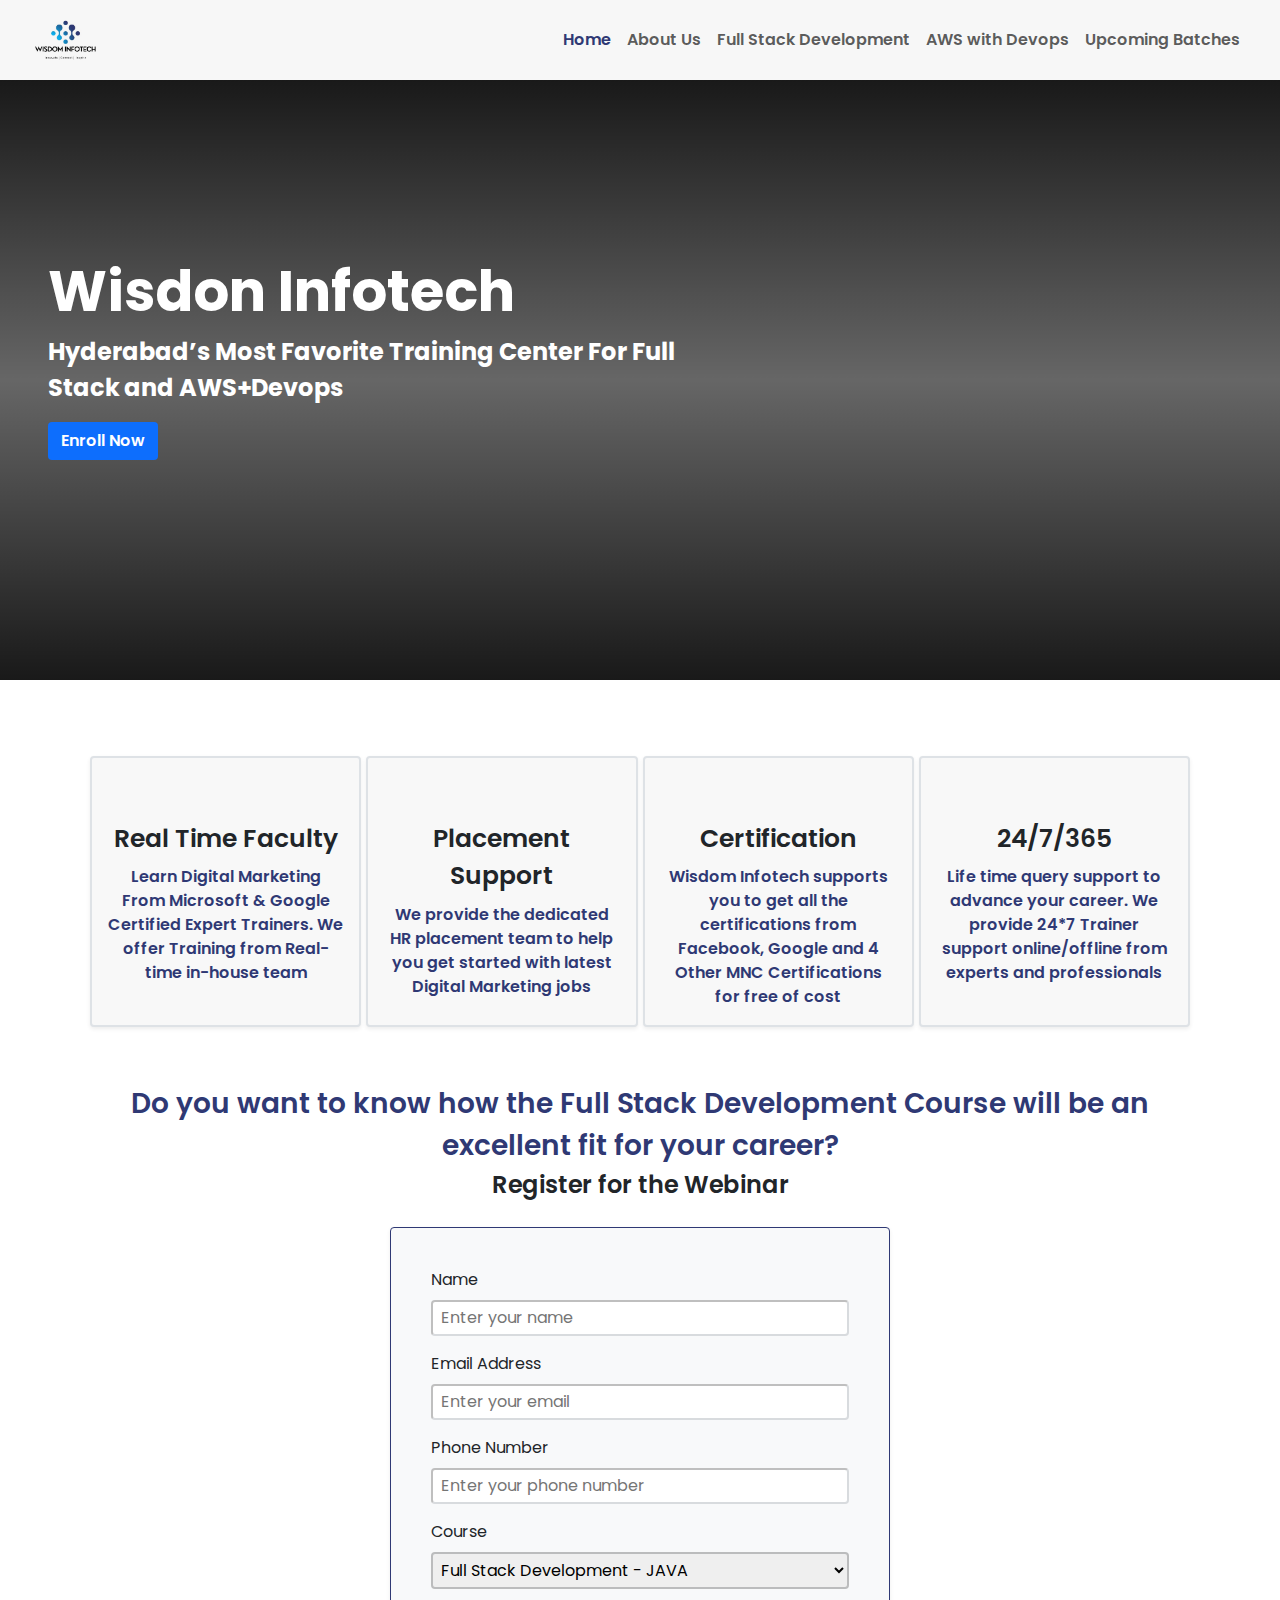
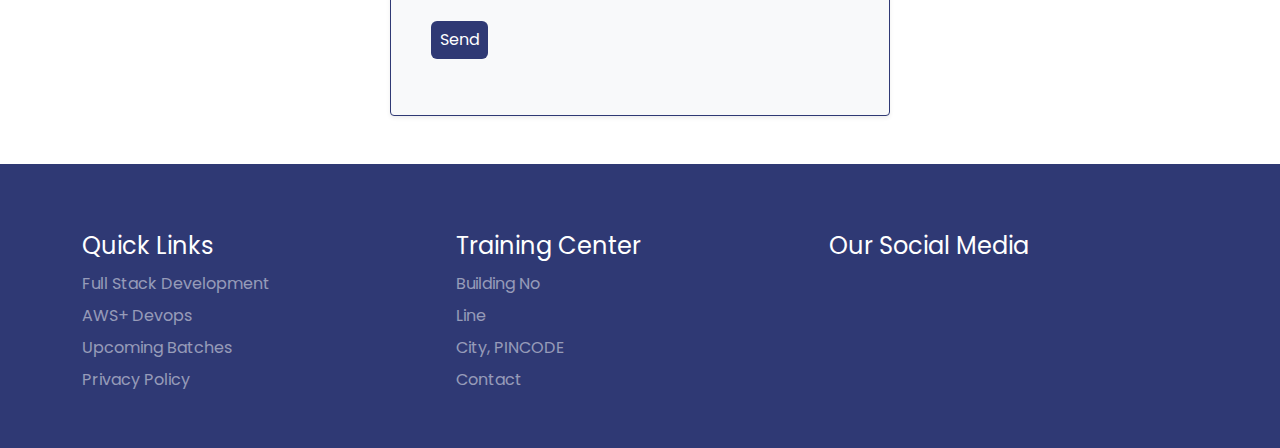
==== index.html @ 2219afbb "eighteenth commit" ====
<!DOCTYPE html>
<html lang="en">
<head onload="load()">
    <meta charset="UTF-8">
    <meta name="viewport" content="width=device-width, initial-scale=1.0">
    <title>Wisdom Infotech | Home</title>
    <link rel="stylesheet" href="https://cdn.jsdelivr.net/npm/bootstrap@5.3.2/dist/css/bootstrap.min.css">

    <link rel="preconnect" href="https://fonts.googleapis.com">
    <link rel="preconnect" href="https://fonts.gstatic.com" crossorigin>
    <link href="https://fonts.googleapis.com/css2?family=Poppins:ital,wght@0,100;0,200;0,300;0,400;0,500;0,600;0,700;0,800;0,900;1,100;1,200;1,300;1,400;1,500;1,600;1,700;1,800;1,900&display=swap" rel="stylesheet">
    
    <link rel="stylesheet" href="style.css">
    <link rel="shortcut icon" href="./Images/favicon.ico" type="image/x-icon">
    <link rel="apple-touch-icon" sizes="180x180" href="/apple-touch-icon.png">
    <link rel="icon" type="image/png" sizes="32x32" href="/favicon-32x32.png">
    <link rel="icon" type="image/png" sizes="16x16" href="/favicon-16x16.png">
    
    <script src="https://kit.fontawesome.com/fc2f6bf1f9.js" crossorigin="anonymous"></script>
</head>
<body>
    <nav class="navbar navbar-expand-lg sticky-top">
        <div class="container-fluid">
          <a class="navbar-brand fw-medium" href="#"><img class="wisdom-logo" src="./Images/wisdom-logo.jpg" alt="WisdomInfotech"></a>
          <button class="navbar-toggler" type="button" data-bs-toggle="collapse" data-bs-target="#navbarNav" aria-controls="navbarNav" aria-expanded="false" aria-label="Toggle navigation">
            <span class="navbar-toggler-icon"></span>
          </button>
          <div class="collapse navbar-collapse justify-content-end" id="navbarNav">
            <ul class="navbar-nav">
              <li class="nav-item">
                <a class="nav-link fs-6 fw-semibold active" aria-current="page" href="index.html">Home</a>
              </li>
              <li class="nav-item">
                <a class="nav-link fs-6 fw-semibold" href="about-us.html">About Us</a>
              </li>
              <li class="nav-item">
                <a class="nav-link fs-6 fw-semibold" href="fullstack.html">Full Stack Development</a>
              </li>
              <li class="nav-item">
                <a class="nav-link fs-6 fw-semibold" href="awsDevops.html">AWS with Devops</a>
              </li>
              <li class="nav-item">
                <a class="nav-link fs-6 fw-semibold" href="upcomingBatches.html">Upcoming Batches</a>
              </li>
            </ul>
          </div>
        </div>
      </nav>

      <div class="page-hero">
        <div class="hero-matter d-flex ps-5 justify-content-start align-items-center align-content-center">
            <div class="hero-title text-white fw-bold ">
              <span class="wisdom-title">Wisdon Infotech</span><br>
              <span class="wisdom-caption">Hyderabad’s Most Favorite Training Center For Full Stack  and AWS+Devops</span><br>
              <button class="btn mt-3 bg-primary fw-semibold fs-6 text-white rounded-1">Enroll Now</button>
            </div>
        </div>
      </div>


      <div class="container d-flex justify-content-center mt-5">
        <div class="row p-2 text-center">
          <div class="col p-3 shadow-sm rounded-1 bg-wisdom-white border border-2">
          <div class="col mb-2"><img src="https://cdn-bccfn.nitrocdn.com/dQvfjUMKmSakXspPACqmZNbJZBsJTrQs/assets/images/optimized/rev-f00610c/socialprachar.com/wp-content/uploads/2022/11/real-time-faculty.webp" alt=""></div>
            <div class="col fs-text-3 pb-2 text-dark fw-semibold">Real Time Faculty</div>
            <div class="col fs-text fs-6 text-wisdom fw-semibold">Learn Digital Marketing From Microsoft & Google Certified Expert Trainers. We offer Training from Real-time in-house team</div>
          </div>
          <div class="col p-3 shadow-sm rounded-1 bg-wisdom-white border border-2">
          <div class="col mb-2"><img src="https://cdn-bccfn.nitrocdn.com/dQvfjUMKmSakXspPACqmZNbJZBsJTrQs/assets/images/optimized/rev-f00610c/socialprachar.com/wp-content/uploads/2022/11/placement-support.webp" alt=""></div>
            <div class="col fs-text-3 pb-2 text-dark fw-semibold">Placement Support</div>
            <div class="col fs-text fs-6 text-wisdom fw-semibold">We provide the dedicated HR placement team to help you get started with latest Digital Marketing jobs</div>
          </div>
          <div class="col p-3 shadow-sm rounded-1 bg-wisdom-white border border-2">
          <div class="col mb-2"><img src="https://cdn-bccfn.nitrocdn.com/dQvfjUMKmSakXspPACqmZNbJZBsJTrQs/assets/images/optimized/rev-f00610c/socialprachar.com/wp-content/uploads/2022/11/certifications.webp" alt=""></div>
            <div class="col fs-text-3 pb-2 text-dark fw-semibold">Certification</div>
            <div class="col fs-text fs-6 text-wisdom fw-semibold">Wisdom Infotech supports you to get all the certifications from Facebook, Google and 4 Other MNC Certifications for free of cost</div>
          </div>
          <div class="col p-3 shadow-sm rounded-1 bg-wisdom-white border border-2">
          <div class="col mb-2"><img src="https://cdn-bccfn.nitrocdn.com/dQvfjUMKmSakXspPACqmZNbJZBsJTrQs/assets/images/optimized/rev-f00610c/socialprachar.com/wp-content/uploads/2022/11/24x7.webp" alt=""></div>
            <div class="col fs-text-3 pb-2 text-dark fw-semibold">24/7/365</div>
            <div class="col fs-text fs-6 text-wisdom fw-semibold">Life time query support to advance your career. We provide 24*7 Trainer support online/offline from experts and professionals</div>
          </div>
        </div>
      </div>

      <div class="container mt-5">

        <div class="fs-3 fs-text-3 fw-semibold text-wisdom text-center">Do you want to know how the Full Stack Development Course
          will be an excellent fit for your career?</div>
          <div class="fs-4 fs-text-4 fw-semibold text-dark text-center mb-4">Register for the Webinar</div>

        <div class="d-flex mb-5 justify-content-center">
          <div class="form-container rounded-1 shadow-sm bg-body-tertiary border-wisdom border-1">
          <form name="submit-to-google-sheet">
            <div class="mb-3">
              <label for="name" class="form-label">Name</label><br>
              <input type="text" name="name" placeholder="Enter your name" class="rounded-1 border-2 border-opacity-25 border-dark ps-2 p-1 form-inpt w-100" id="name-inpt">
              <span class="form-text text-danger" id="name-form-text"></span>
            </div>
            <div class="mb-3">
              <label for="email" class="form-label">Email Address</label><br>
              <input type="email" name="email" placeholder="Enter your email" class="rounded-1 border-2 border-opacity-25 border-dark ps-2 p-1 form-inpt w-100" id="email-inpt">
              <span class="form-text text-danger" id="form-email-text"></span>
            </div>
            <div class="mb-3">
              <label for="phone" class="form-label">Phone Number</label><br>
              <input type="tel" name="phone" placeholder="Enter your phone number" class="rounded-1 border-2 border-opacity-25 border-dark ps-2 p-1 form-inpt w-100" id="phone-inpt">
              <span class="form-text text-danger" id="phone-form-text"></span>
            </div>
            <div class="mb-3">
              <label for="course" class="form-label">Course</label><br>
              <select required name="course" id="form-inpt" class="form-inpt rounded-1 border-2 p-1 w-100 border-opacity-25 border-dark">
                <optgroup>
                  <option value="full-stack-java">Full Stack Development - JAVA</option>
                  <option value="full-stack-python">Full Stack Development - PYTHON</option>
                  <option value="aws-with-devops">AWS with Devops</option>
                </optgroup>
              </select>
            <span class="msg fs-6 text-primary" id="select-text"></span>
            </div>
            <div class="mb-3">
              <button type="submit" name="myButton" class="btn bg-wisdom mt-3 text-center text-white ps-2 pe-2 fs-6">Send <i class="fa-brands fs-6 fa-telegram"></i></button>
            </div>
            <span class="msg fs-6 text-primary" id="msg"></span>
          </form>
        </div>
      </div>
      </div>


      <div class="container-fluid bg-wisdom p-3">
        <div class="container mb-3 mt-5">
        <div class="row">
          <div class="col mb-4">
            <div class="col text-white fs-text-3 fs-4 mb-2">Quick Links</div>
            <div class="col fs-6 mt-2"><a class="link-offset-2 link-underline link-underline-opacity-0 text-white-50" href="fullstack.html">Full Stack Development</a></div>
            <div class="col fs-6 mt-2"><a class="link-offset-2 link-underline link-underline-opacity-0 text-white-50" href="awsDevops.html">AWS+ Devops</a></div>
            <div class="col fs-6 mt-2"><a class="link-offset-2 link-underline link-underline-opacity-0 text-white-50" href="upcomingBatches.html">Upcoming Batches</a></div>
            <div class="col fs-6 mt-2"><a class="link-offset-2 link-underline link-underline-opacity-0 text-white-50" href="privacy-policy.html">Privacy Policy</a></div>
          </div>
          <div class="col mb-4">
            <div class="col fs-text-3 fs-4 text-white">Training Center</div>
            <div class="col fs-6 mt-2 text-white-50">Building No</div>
            <div class="col fs-6 mt-2 text-white-50">Line</div>
            <div class="col fs-6 mt-2 text-white-50">City, PINCODE</div>
            <div class="col fs-6 mt-2 text-white-50">Contact</div>
          </div>
          <div class="col mb-4">
            <div class="col fs-text-3 fs-4 text-white">Our Social Media</div>
            <div class="col fs-2 mt-2">
              <a class="link-offset-2 p-1 link-underline link-underline-opacity-0 text-white-50" href="https://www.instagram.com">
                <i class="fa-brands fa-instagram"></i></a>
              <a class="link-offset-2 p-1 link-underline link-underline-opacity-0 text-white-50" href="https://www.facebook.com">
                <i class="fa-brands fa-facebook"></i></a>
              <a class="link-offset-2 p-1 link-underline link-underline-opacity-0 text-white-50" href="https://www.linkedin.com">
                <i class="fa-brands fa-linkedin"></i></a>
            </div>
          </div>
        </div>
      </div>
      </div>





      <script src="https://cdn.jsdelivr.net/npm/bootstrap@5.3.2/dist/js/bootstrap.bundle.min.js"></script>
      <script src="./script.js"></script>
</body>
</html>
---- style.css ----
*{
    margin: 0;
    padding: 0;
    box-sizing: border-box;
    font-family: "Poppins", sans-serif;
}


.flex{
    display: flex;

}
.flex-wrap{
    flex-wrap: wrap;
}
.space-around{
    justify-content: space-around;
}
.space-between{
    justify-content: space-between;
}
.justify-center{
    justify-content: center;
}
.a-center{
    align-items: center;
}
.a-content-center{
    align-content: center;
}



.container{
    width: 100%;
}
.navbar{
    width: 100%;
    background-color: #F7F7F7;
    padding: 0 20px;
}

.left-bar img{
    width: 200px;
}
.right-bar{
    width: 660px;
    font-size: 20px;
    font-weight: 600;
    color: white;
}
.enquire-now button{
    border: none;
    outline: none;
    background-color: white;
    color: rgba(244, 72, 72, 0.842);
    width: 90px;
    padding: 6px 0;
    border-radius: 3px;
    font-size: 13px;
    font-weight: 600;
}

a img{
    width: 70px;
    height: 70px;
}

@media (max-width: 800px) {
    .container{
        width: 100%;
    }
    .navbar{
        width: 100%;
        background-color: #F7F7F7;
        padding: 0 20px;
    }
}



.head-section{
    width: 100%;
    height: 500px;
    background-position: cover;
    background-repeat: no-repeat;
    background-size: cover;
    background-image: url('./backgroundimage.jpg');
}




/* Full Stack Styling Start */

/* .hyderabad-1{
    width: 100%;
    height: 50px;
    background-color: #1778B0;
    display: flex;
    justify-content: center;
    align-items: center;
    font-size: 20px;
    color: white;
    font-family: "Poppins", sans-serif;
} */

.project-based-section{
    width: 100%;
    height: auto;
    padding: 2.5rem 0;
    /* background-color: #223743; */
}
.full-stack-details{
    text-align: center;
    padding-bottom: 1rem;
    /* color: white; */
    font-family: "Poppins", sans-serif;
}

.built-sites span{
    width: auto;
    padding: 5px 10px;
    height: auto;
    /* color: #E1362F; */
    /* background-color: white; */
    border-radius: 3px;
    text-align: center;
}
.built-sites{
    display: flex;
    justify-content: center;
}
.jobs-image{
    width: 100%;
    display: flex;
    justify-content: center;
}
.jobs-image img{
    padding-top: 1rem;
    width: 1000px;
}

.company-title{
    display: flex;
    justify-content: center;
    font-family: "Poppins", sans-serif;

}
  
  
  .row {
    width: 100%;
    margin-top: 20px;
    display: flex;
    flex-wrap: wrap;
    /* justify-content: center; */
    /* padding: 10px; */
    font-size: 25px;
    color: #1778B0;
    font-family: "Poppins", sans-serif;
  }
  
  
  
  .first {
   flex: 1 1 15rem;
   text-align: center;
  }
  
  .lig span{
    font-size: 40px;
    text-align: center;
    color: #1778B0;
    font-weight: 600;
  }
  
  .text-ligh{
    color: #54595f;
    font-size: 20px;
    font-weight: 550;
    text-align: center;
  }

.list1 i, .list2 i{
    color: #1778B0;
}


.interviews-title{
    color: #1778B0;
    font-weight: 600;
    font-family: "Poppins", sans-serif;

}

.batch-details{
    width: 350px;
    height: 300px;
    border-radius: 3px;
    font-family: "Poppins", sans-serif;

}

.batch-details-aws{
    width: 350px;
    height: 200px;
    border-radius: 3px;
    font-family: "Poppins", sans-serif;
}

.highlights-title{
    font-family: "Poppins", sans-serif;

}


.grid{
    gap: 5px;
    margin: auto;

}

.grid-child{
    border-radius: 3px;
}

.advantages-title{
    text-decoration: underline;
}

.images img{
    width: 45% !important;
    aspect-ratio: 3/2;
    object-fit: contain;
    mix-blend-mode:darken;
}

.page-hero{
    width: 100%;
    height: 600px;
    /* background: linear-gradient(rgba(0, 0, 0, 0.6),rgba(0,0,0,0.3),rgba(0,0,0,0.5)),url("https://ashokainstitute.com/assets/images/banners5.jpg"); */
    background: linear-gradient(rgba(0, 0, 0, 0.9),rgba(0,0,0,0.6),rgba(0,0,0,0.9)),url("https://images.pexels.com/photos/3277808/pexels-photo-3277808.jpeg?auto=compress&cs=tinysrgb&w=1260&h=750&dpr=2");
    background-repeat: no-repeat;
    background-position: center;
    background-size: cover;
}

.hero-title{
    width: 700px;
}
.hero-matter{
    width: 100%;
    height: 550px;
}

.wisdom-title{
    font-size: 3.5rem;
}

.wisdom-caption{
    font-size: 1.5rem;
}

.row-faculty{
    width: 100px;
    height: 100px;
    object-fit: contain;

}







  @media (max-width: 1000px) {
    .jobs-image{
        width: 100%;
    }
    .jobs-image img{
        width: 100%;
        padding: 1rem;
    }
  }

  @media (max-width: 800px) {
    .batch-details{
        width: 350px;
        height: auto;
        border-radius: 3px;
        font-family: "Poppins", sans-serif;
    
    }
    .batch-details-aws{
        width: 350px;
        height: auto;
        border-radius: 3px;
        font-family: "Poppins", sans-serif;
    }
    .page-hero img{
        width: 100%;
        height: 500px;
        object-fit: cover;
    }

    .page-hero{
        width: 100%;
        height: 450px;
    }
    
    .hero-title{
        width: 100%;
    }
    .hero-matter{
        width: 100%;
        height: 450px;
        padding-left: 1.5rem !important;
    }
    
    .wisdom-title{
        font-size: 2.5rem;
    }
    
    .wisdom-caption{
        font-size: 1.5rem;
    }
  }


  @media (max-width: 500px) {
    .images img{
        width: 100%;
    }
    td, th{
        font-size: 15px;
        padding-left: 15px;
        padding-right: 15px;
    }
    .planning-text{
        overflow-x: scroll;
        scroll-behavior: smooth;
    }
    .form-container{
        width: 100%;
        padding: 0;
      }
      .form-inpt{
        padding: 1px;
      }

    

      .page-hero{
        width: 100%;
        height: 450px;
    }
    
    .hero-title{
        width: 100%;
    }
    .hero-matter{
        width: 100%;
        height: 450px;
        padding-left: 1rem !important;
    }
    
    .wisdom-title{
        font-size: 2rem;
    }
    
    .wisdom-caption{
        font-size: 1rem;
    }

    .fs-text{
        font-size: 13px !important;
      }

      .fs-text-3{
        font-size: 20px !important;
      }
      .fs-text-5{
        font-size: 25px !important;
      }
      .fs-text-4{
        font-size: 16px !important;
      }
  }




  @media (max-width: 300px) {
    .list-group{
        width: 100%;
    }
    .form-container{
        width: 100%;
        padding: 1rem;
        font-size: 12px;
      }
      .form-container form select optgroup option{
        font-size: 12px;

      }
      .form-inpt{
        padding: 0;
      }


      .page-hero{
        width: 100%;
        height: 400px;
    }
    
    .hero-title{
        width: 100%;
    }
    .hero-matter{
        width: 100%;
        height: 400px;
        padding-left: 1rem !important;
    }
    
    .wisdom-title{
        font-size: 1.5rem;
    }
    
    .wisdom-caption{
        font-size: 0.8rem;
    }
    .fs-text-4{
        font-size: 15px !important;
      }

  }






  td, th{
    width: 300px;
    text-align: center;
  }

  .form-container{
    width: 500px;
    padding: 2.5rem;
  }
  
  .active{
    color: #2F3974 !important;
  }

  .text-wisdom{
    color: #2F3974;
  }
  .text-wisdom-50{
    color: #2f397482;
  }

  .bg-wisdom{
    background-color: #2F3974;
  }
  .bg-wisdom:hover{
    background-color: #2F3974;

  }
  .text-wisdom-white{
    background-color: #F8F8F8;
  }

  .bg-wisdom-white{
    background-color: #F8F8F8;
  }
  .bg-wisdom-50{
    background-color: #7982b7ab;
  }

  .blue{
    color: #1778B0;
}

.bg-blue{
    background-color: #1778B0;
}

.bg-blue:hover{
    background-color: #1778B0;
}


.padding-s{
    padding-left: 10%;
}
  .row{
    gap: 5px;
  }

  .col img{
    width: 60px;
  }

  .border-wisdom{
    border: 1px solid #2F3974;
  }

  .col input{
    outline: none;
    padding-left: 5px;
    border: none !important;
    background-color: transparent;
    border-bottom: 2px solid #2F3974 !important;
  }

  /* .col input::placeholder{
    color: white;
  } */
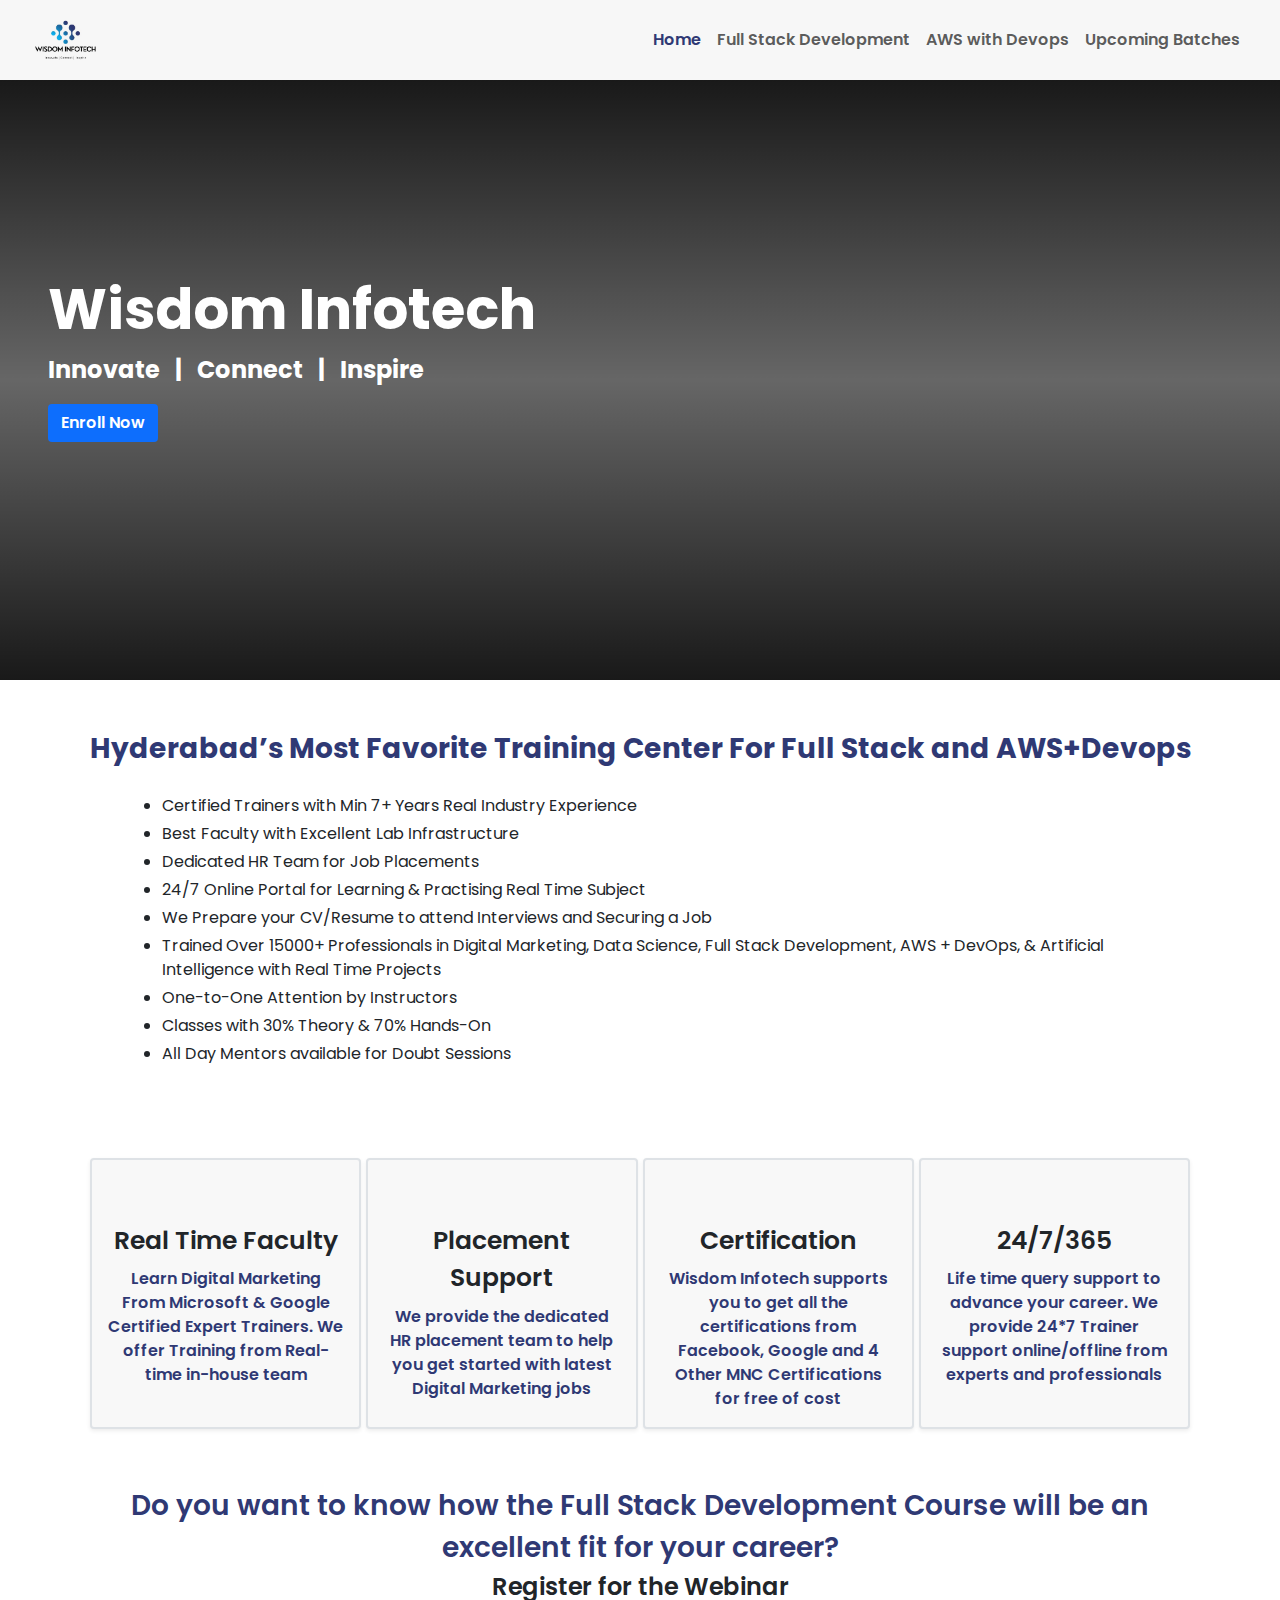
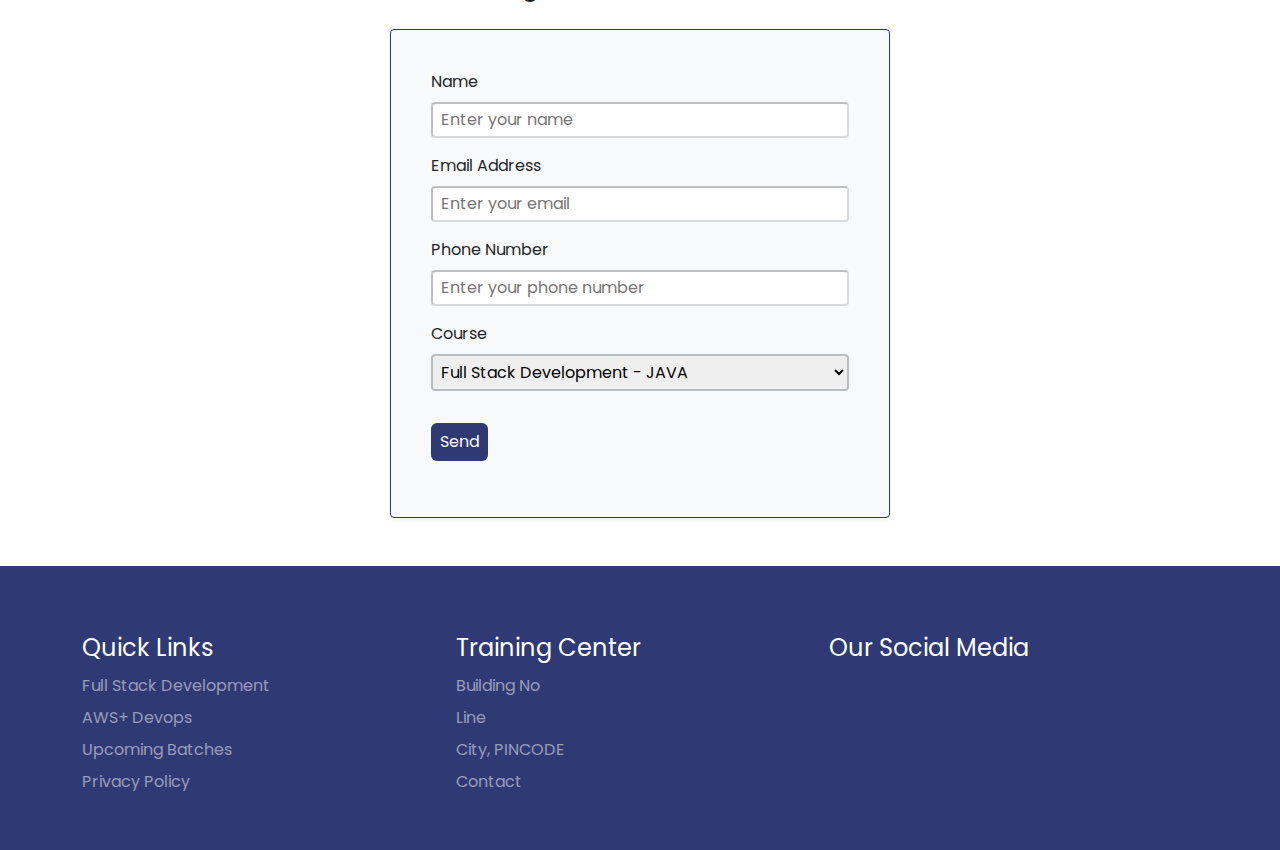
==== commit e2bce5c7: "last middle" ====
--- a/index.html
+++ b/index.html
@@ -1,6 +1,6 @@
 <!DOCTYPE html>
 <html lang="en">
-<head onload="load()">
+<head>
     <meta charset="UTF-8">
     <meta name="viewport" content="width=device-width, initial-scale=1.0">
     <title>Wisdom Infotech | Home</title>
@@ -18,8 +18,8 @@
     
     <script src="https://kit.fontawesome.com/fc2f6bf1f9.js" crossorigin="anonymous"></script>
 </head>
-<body>
-    <nav class="navbar navbar-expand-lg sticky-top">
+<body onload="load()">
+    <nav class="z-index z-1 navbar navbar-expand-lg sticky-top">
         <div class="container-fluid">
           <a class="navbar-brand fw-medium" href="#"><img class="wisdom-logo" src="./Images/wisdom-logo.jpg" alt="WisdomInfotech"></a>
           <button class="navbar-toggler" type="button" data-bs-toggle="collapse" data-bs-target="#navbarNav" aria-controls="navbarNav" aria-expanded="false" aria-label="Toggle navigation">
@@ -31,9 +31,6 @@
                 <a class="nav-link fs-6 fw-semibold active" aria-current="page" href="index.html">Home</a>
               </li>
               <li class="nav-item">
-                <a class="nav-link fs-6 fw-semibold" href="about-us.html">About Us</a>
-              </li>
-              <li class="nav-item">
                 <a class="nav-link fs-6 fw-semibold" href="fullstack.html">Full Stack Development</a>
               </li>
               <li class="nav-item">
@@ -47,50 +44,21 @@
         </div>
       </nav>
 
-      <div class="page-hero">
+      <div class="position-relative page-hero">
         <div class="hero-matter d-flex ps-5 justify-content-start align-items-center align-content-center">
             <div class="hero-title text-white fw-bold ">
-              <span class="wisdom-title">Wisdon Infotech</span><br>
-              <span class="wisdom-caption">Hyderabad’s Most Favorite Training Center For Full Stack  and AWS+Devops</span><br>
-              <button class="btn mt-3 bg-primary fw-semibold fs-6 text-white rounded-1">Enroll Now</button>
-            </div>
-        </div>
-      </div>
-
-
-      <div class="container d-flex justify-content-center mt-5">
-        <div class="row p-2 text-center">
-          <div class="col p-3 shadow-sm rounded-1 bg-wisdom-white border border-2">
-          <div class="col mb-2"><img src="https://cdn-bccfn.nitrocdn.com/dQvfjUMKmSakXspPACqmZNbJZBsJTrQs/assets/images/optimized/rev-f00610c/socialprachar.com/wp-content/uploads/2022/11/real-time-faculty.webp" alt=""></div>
-            <div class="col fs-text-3 pb-2 text-dark fw-semibold">Real Time Faculty</div>
-            <div class="col fs-text fs-6 text-wisdom fw-semibold">Learn Digital Marketing From Microsoft & Google Certified Expert Trainers. We offer Training from Real-time in-house team</div>
-          </div>
-          <div class="col p-3 shadow-sm rounded-1 bg-wisdom-white border border-2">
-          <div class="col mb-2"><img src="https://cdn-bccfn.nitrocdn.com/dQvfjUMKmSakXspPACqmZNbJZBsJTrQs/assets/images/optimized/rev-f00610c/socialprachar.com/wp-content/uploads/2022/11/placement-support.webp" alt=""></div>
-            <div class="col fs-text-3 pb-2 text-dark fw-semibold">Placement Support</div>
-            <div class="col fs-text fs-6 text-wisdom fw-semibold">We provide the dedicated HR placement team to help you get started with latest Digital Marketing jobs</div>
-          </div>
-          <div class="col p-3 shadow-sm rounded-1 bg-wisdom-white border border-2">
-          <div class="col mb-2"><img src="https://cdn-bccfn.nitrocdn.com/dQvfjUMKmSakXspPACqmZNbJZBsJTrQs/assets/images/optimized/rev-f00610c/socialprachar.com/wp-content/uploads/2022/11/certifications.webp" alt=""></div>
-            <div class="col fs-text-3 pb-2 text-dark fw-semibold">Certification</div>
-            <div class="col fs-text fs-6 text-wisdom fw-semibold">Wisdom Infotech supports you to get all the certifications from Facebook, Google and 4 Other MNC Certifications for free of cost</div>
-          </div>
-          <div class="col p-3 shadow-sm rounded-1 bg-wisdom-white border border-2">
-          <div class="col mb-2"><img src="https://cdn-bccfn.nitrocdn.com/dQvfjUMKmSakXspPACqmZNbJZBsJTrQs/assets/images/optimized/rev-f00610c/socialprachar.com/wp-content/uploads/2022/11/24x7.webp" alt=""></div>
-            <div class="col fs-text-3 pb-2 text-dark fw-semibold">24/7/365</div>
-            <div class="col fs-text fs-6 text-wisdom fw-semibold">Life time query support to advance your career. We provide 24*7 Trainer support online/offline from experts and professionals</div>
-          </div>
-        </div>
-      </div>
-
-      <div class="container mt-5">
-
-        <div class="fs-3 fs-text-3 fw-semibold text-wisdom text-center">Do you want to know how the Full Stack Development Course
-          will be an excellent fit for your career?</div>
-          <div class="fs-4 fs-text-4 fw-semibold text-dark text-center mb-4">Register for the Webinar</div>
-
-        <div class="d-flex mb-5 justify-content-center">
+              <span class="wisdom-title">Wisdom Infotech</span><br>
+              <span class="fs-4 word-break-10">Innovate | Connect | Inspire</span><br>
+              <button onclick="openForm()" class="btn mt-3 bg-primary fw-semibold fs-6 text-white rounded-1">Enroll Now</button>
+            </div>
+        </div>
+      </div>
+
+      <div id="targetElement" class="container-xxl targetElement z-index z-2 fixed-top top-50 start-50 translate-middle">
+        <div>
+        <div class="d-flex justify-content-center">
           <div class="form-container rounded-1 shadow-sm bg-body-tertiary border-wisdom border-1">
+          <div class="text-dark p-1 text-dark text-end"><i onclick="closeForm()" id="formPopup" class="cur-pot exit-icon p-2 bg-wisdom-50 rounded-5 text-white fa-solid fa-xmark"></i></div>
           <form name="submit-to-google-sheet">
             <div class="mb-3">
               <label for="name" class="form-label">Name</label><br>
@@ -125,6 +93,96 @@
           </form>
         </div>
       </div>
+    </div>
+      </div>
+
+
+      <div class="container">
+        <div class="fs-3 fw-bolder text-center mt-5 text-wisdom">Hyderabad’s Most Favorite Training Center For Full Stack  and AWS+Devops</div>
+        <div class="row">
+          <div class="col text-dark">
+            <ul>
+              <li class="fs-6 mt-1 ms-5 fs-text-4">Certified Trainers with Min 7+ Years Real Industry Experience</li>
+              <li class="fs-6 mt-1 ms-5 fs-text-4">Best Faculty with Excellent Lab Infrastructure</li>
+              <li class="fs-6 mt-1 ms-5 fs-text-4">Dedicated HR Team for Job Placements</li>
+              <li class="fs-6 mt-1 ms-5 fs-text-4">24/7 Online Portal for Learning & Practising Real Time Subject</li>
+              <li class="fs-6 mt-1 ms-5 fs-text-4">We Prepare your CV/Resume to attend Interviews and Securing a Job</li>
+              <li class="fs-6 mt-1 ms-5 fs-text-4">Trained Over 15000+ Professionals in Digital Marketing, Data Science, Full Stack Development, AWS + DevOps, & Artificial Intelligence with Real Time Projects</li>
+              <li class="fs-6 mt-1 ms-5 fs-text-4">One-to-One Attention by Instructors</li>
+              <li class="fs-6 mt-1 ms-5 fs-text-4">Classes with 30% Theory & 70% Hands-On</li>
+              <li class="fs-6 mt-1 ms-5 fs-text-4">All Day Mentors available for Doubt Sessions</li>
+            </ul>
+          </div>
+        </div>
+      </div>
+
+      <div class="container d-flex justify-content-center mt-5">
+        <div class="row p-2 text-center">
+          <div class="col p-3 shadow-sm rounded-1 bg-wisdom-white border border-2">
+          <div class="col mb-2"><img src="https://cdn-bccfn.nitrocdn.com/dQvfjUMKmSakXspPACqmZNbJZBsJTrQs/assets/images/optimized/rev-f00610c/socialprachar.com/wp-content/uploads/2022/11/real-time-faculty.webp" alt=""></div>
+            <div class="col fs-text-3 pb-2 text-dark fw-semibold">Real Time Faculty</div>
+            <div class="col fs-text fs-6 text-wisdom fw-semibold">Learn Digital Marketing From Microsoft & Google Certified Expert Trainers. We offer Training from Real-time in-house team</div>
+          </div>
+          <div class="col p-3 shadow-sm rounded-1 bg-wisdom-white border border-2">
+          <div class="col mb-2"><img src="https://cdn-bccfn.nitrocdn.com/dQvfjUMKmSakXspPACqmZNbJZBsJTrQs/assets/images/optimized/rev-f00610c/socialprachar.com/wp-content/uploads/2022/11/placement-support.webp" alt=""></div>
+            <div class="col fs-text-3 pb-2 text-dark fw-semibold">Placement Support</div>
+            <div class="col fs-text fs-6 text-wisdom fw-semibold">We provide the dedicated HR placement team to help you get started with latest Digital Marketing jobs</div>
+          </div>
+          <div class="col p-3 shadow-sm rounded-1 bg-wisdom-white border border-2">
+          <div class="col mb-2"><img src="https://cdn-bccfn.nitrocdn.com/dQvfjUMKmSakXspPACqmZNbJZBsJTrQs/assets/images/optimized/rev-f00610c/socialprachar.com/wp-content/uploads/2022/11/certifications.webp" alt=""></div>
+            <div class="col fs-text-3 pb-2 text-dark fw-semibold">Certification</div>
+            <div class="col fs-text fs-6 text-wisdom fw-semibold">Wisdom Infotech supports you to get all the certifications from Facebook, Google and 4 Other MNC Certifications for free of cost</div>
+          </div>
+          <div class="col p-3 shadow-sm rounded-1 bg-wisdom-white border border-2">
+          <div class="col mb-2"><img src="https://cdn-bccfn.nitrocdn.com/dQvfjUMKmSakXspPACqmZNbJZBsJTrQs/assets/images/optimized/rev-f00610c/socialprachar.com/wp-content/uploads/2022/11/24x7.webp" alt=""></div>
+            <div class="col fs-text-3 pb-2 text-dark fw-semibold">24/7/365</div>
+            <div class="col fs-text fs-6 text-wisdom fw-semibold">Life time query support to advance your career. We provide 24*7 Trainer support online/offline from experts and professionals</div>
+          </div>
+        </div>
+      </div>
+
+      <div class="container mt-5">
+
+        <div class="fs-3 fs-text-3 fw-semibold text-wisdom text-center">Do you want to know how the Full Stack Development Course
+          will be an excellent fit for your career?</div>
+          <div class="fs-4 fs-text-4 fw-semibold text-dark text-center mb-4">Register for the Webinar</div>
+
+        <div class="d-flex mb-5 justify-content-center">
+          <div class="form-container rounded-1 shadow-sm bg-body-tertiary border-wisdom border-1">
+          <form name="submit-to-google-sheet">
+            <div class="mb-3">
+              <label for="name" class="form-label">Name</label><br>
+              <input type="text" name="name" placeholder="Enter your name" class="rounded-1 border-2 border-opacity-25 border-dark ps-2 p-1 form-inpt w-100" id="name-inpt">
+              <span class="form-text text-danger" id="name-form-text"></span>
+            </div>
+            <div class="mb-3">
+              <label for="email" class="form-label">Email Address</label><br>
+              <input type="email" name="email" placeholder="Enter your email" class="rounded-1 border-2 border-opacity-25 border-dark ps-2 p-1 form-inpt w-100" id="email-inpt">
+              <span class="form-text text-danger" id="form-email-text"></span>
+            </div>
+            <div class="mb-3">
+              <label for="phone" class="form-label">Phone Number</label><br>
+              <input type="tel" name="phone" placeholder="Enter your phone number" class="rounded-1 border-2 border-opacity-25 border-dark ps-2 p-1 form-inpt w-100" id="phone-inpt">
+              <span class="form-text text-danger" id="phone-form-text"></span>
+            </div>
+            <div class="mb-3">
+              <label for="course" class="form-label">Course</label><br>
+              <select required name="course" id="form-inpt" class="form-inpt rounded-1 border-2 p-1 w-100 border-opacity-25 border-dark">
+                <optgroup>
+                  <option value="full-stack-java">Full Stack Development - JAVA</option>
+                  <option value="full-stack-python">Full Stack Development - PYTHON</option>
+                  <option value="aws-with-devops">AWS with Devops</option>
+                </optgroup>
+              </select>
+            <span class="msg fs-6 text-primary" id="select-text"></span>
+            </div>
+            <div class="mb-3">
+              <button type="submit" name="myButton" class="btn bg-wisdom mt-3 text-center text-white ps-2 pe-2 fs-6">Send <i class="fa-brands fs-6 fa-telegram"></i></button>
+            </div>
+            <span class="msg fs-6 text-primary" id="msg"></span>
+          </form>
+        </div>
+      </div>
       </div>
 
 
--- a/style.css
+++ b/style.css
@@ -485,9 +485,9 @@
     color: #1778B0;
 }
 
-.bg-blue{
-    background-color: #1778B0;
-}
+  .bg-blue{
+      background-color: #1778B0;
+  }
 
 .bg-blue:hover{
     background-color: #1778B0;
@@ -520,3 +520,170 @@
   /* .col input::placeholder{
     color: white;
   } */
+
+
+
+  .fstrow, .sstrow, .tstrow,.frstrow{
+    display: block;
+    padding: 0px;
+    aspect-ratio: 4/1;
+  }
+
+  /* .tbody:nth-child(odd){
+    display: flex;
+    flex-direction: column;
+    align-items: center;
+    align-content: center;
+
+  } */
+  /* tr:nth-child(odd){
+    background-color: #E9ECEF;
+
+
+  } */
+
+    /* .tstrow:nth-child(even){
+        background-color: #E9ECEF;
+    border: 1px solid black;
+
+    }
+
+    .fstrow:nth-child(even){
+        background-color: #E9ECEF;
+
+    }
+
+    .sstrow:nth-child(2){
+        background-color: #E9ECEF;
+    }
+
+    .frstrow:nth-child(2){
+        background-color: #E9ECEF;
+    } */
+
+  .table-data1{
+    font-size: 17px;
+    padding: 5px;
+  }
+  .table-data2{
+    font-size: 17px;
+    padding: 6px;
+
+
+  }
+  .table-data3{
+    font-size: 17px;
+    padding: 6px;
+
+  }
+  .table-data4{
+    font-size: 17px;
+    padding: 6px;
+
+  }
+  .table-data4 button{
+    border: none;
+    width: 120px;
+    padding: 5px;
+    color: black;
+    background-color: transparent;
+    font-size: 14px;
+    color: #1778B0;
+    font-weight: 600;
+  }
+
+  .table-data4 button:hover{
+    color: #404040;
+
+  }
+
+
+  @media (max-width:500px) {
+    .fstrow, .sstrow, .tstrow,.frstrow{
+        display: block;
+        gap: 0px;
+        padding: 5px 0;
+    
+      }
+
+      .table-data1{
+        font-size: 13px;
+        padding: 5px;
+      }
+      .table-data2{
+        font-size: 13px;
+        padding: 5px;
+    
+    
+      }
+      .table-data3{
+        font-size: 13px;
+        padding: 5px;
+    
+      }
+      .table-data4{
+        font-size: 13px;
+        padding: 5px;
+    
+      }
+
+      /* .table-data4 button{
+        width: 100%;
+      } */
+  }
+
+
+  @media (max-width:900px) {
+    .fstrow, .sstrow, .tstrow,.frstrow{
+        display: block;
+        gap: 0px;
+        padding: 5px 0;
+    
+      }
+
+      .table-data1{
+        font-size: 15px;
+        padding: 5px;
+      }
+      .table-data2{
+        font-size: 15px;
+        padding: 5px;
+    
+    
+      }
+      .table-data3{
+        font-size: 15px;
+        padding: 5px;
+    
+      }
+      .table-data4{
+        font-size: 15px;
+        padding: 5px;
+    
+      }
+  }
+
+  .word-break-10{
+    word-spacing: 10px;
+  }
+  .word-break-20{
+    word-spacing: 20px;
+  }
+  .word-break-30{
+    word-spacing: 30px;
+  }
+  .word-break-40{
+    word-spacing: 40px;
+  }
+
+  .active-form{
+    display: inherit;
+  }
+
+  .cur-pot{
+    cursor: pointer;
+  }
+
+  .targetElement{
+    display: none;
+  }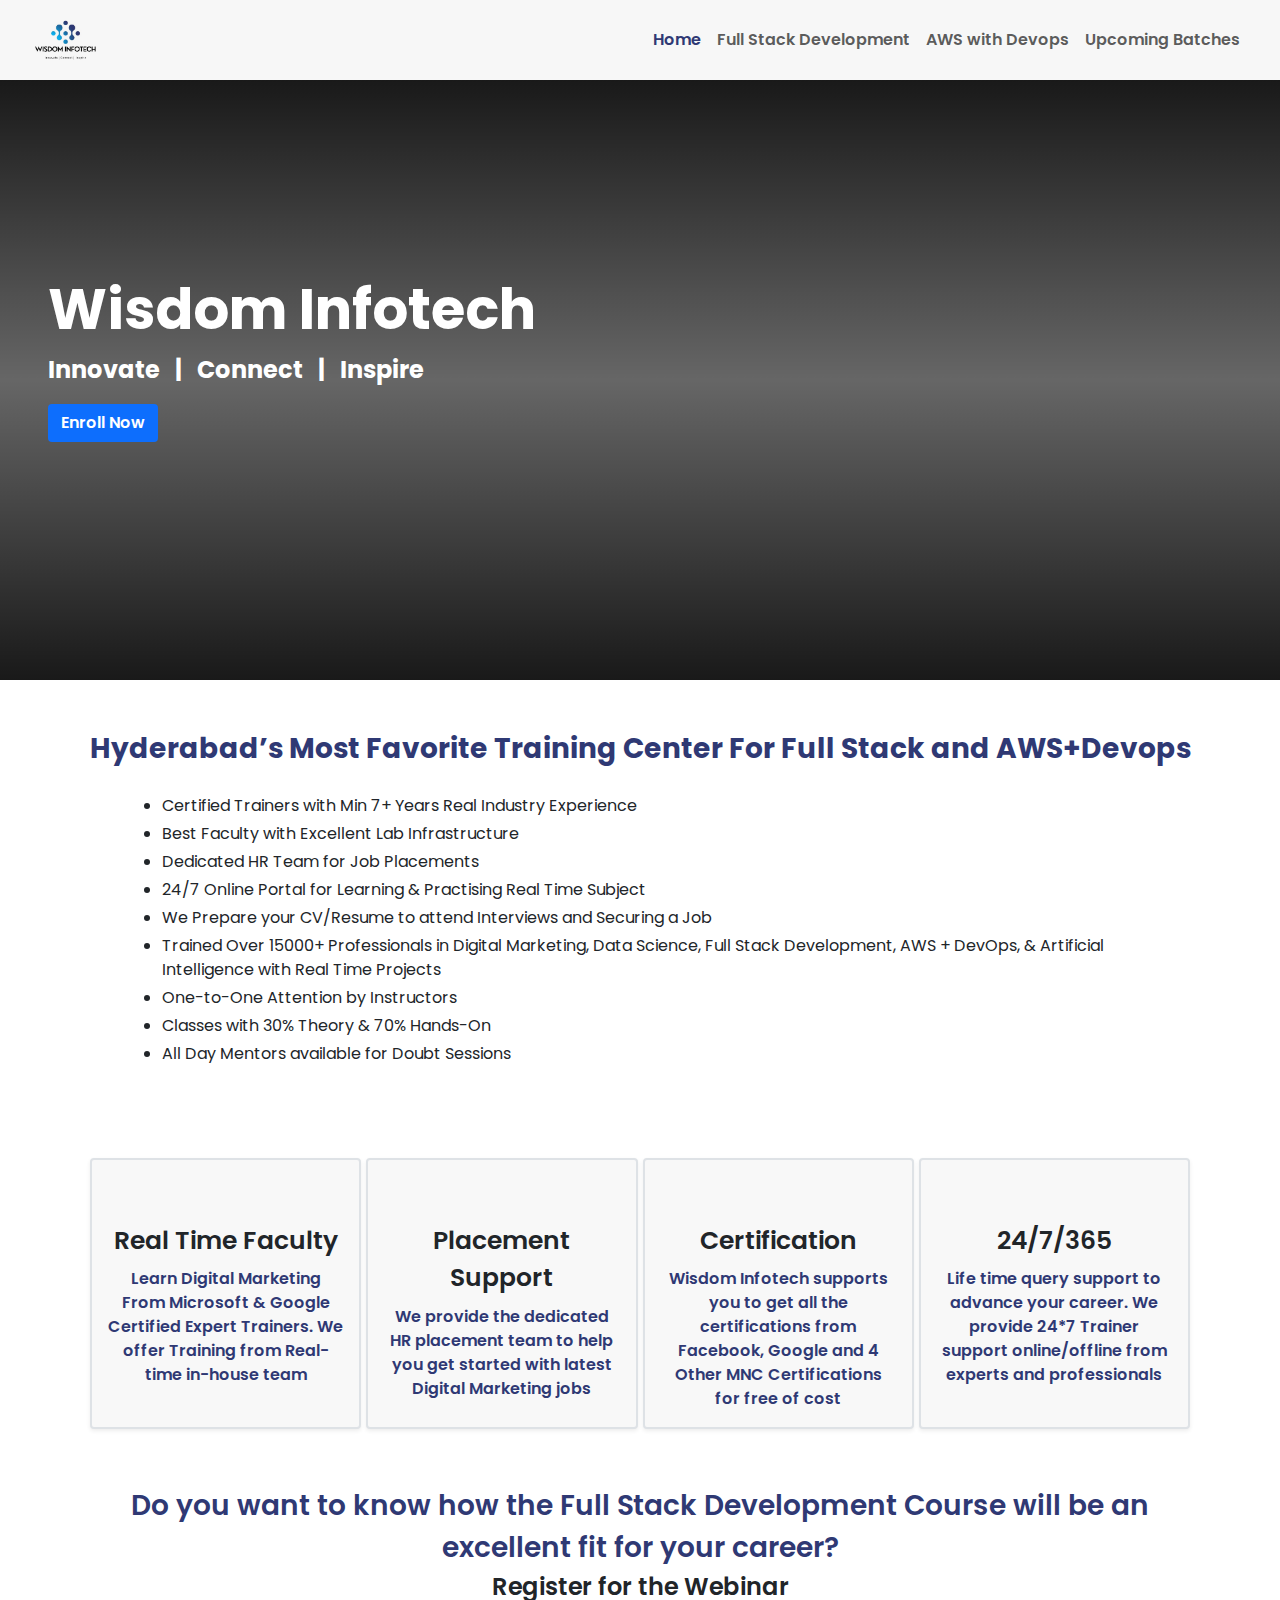
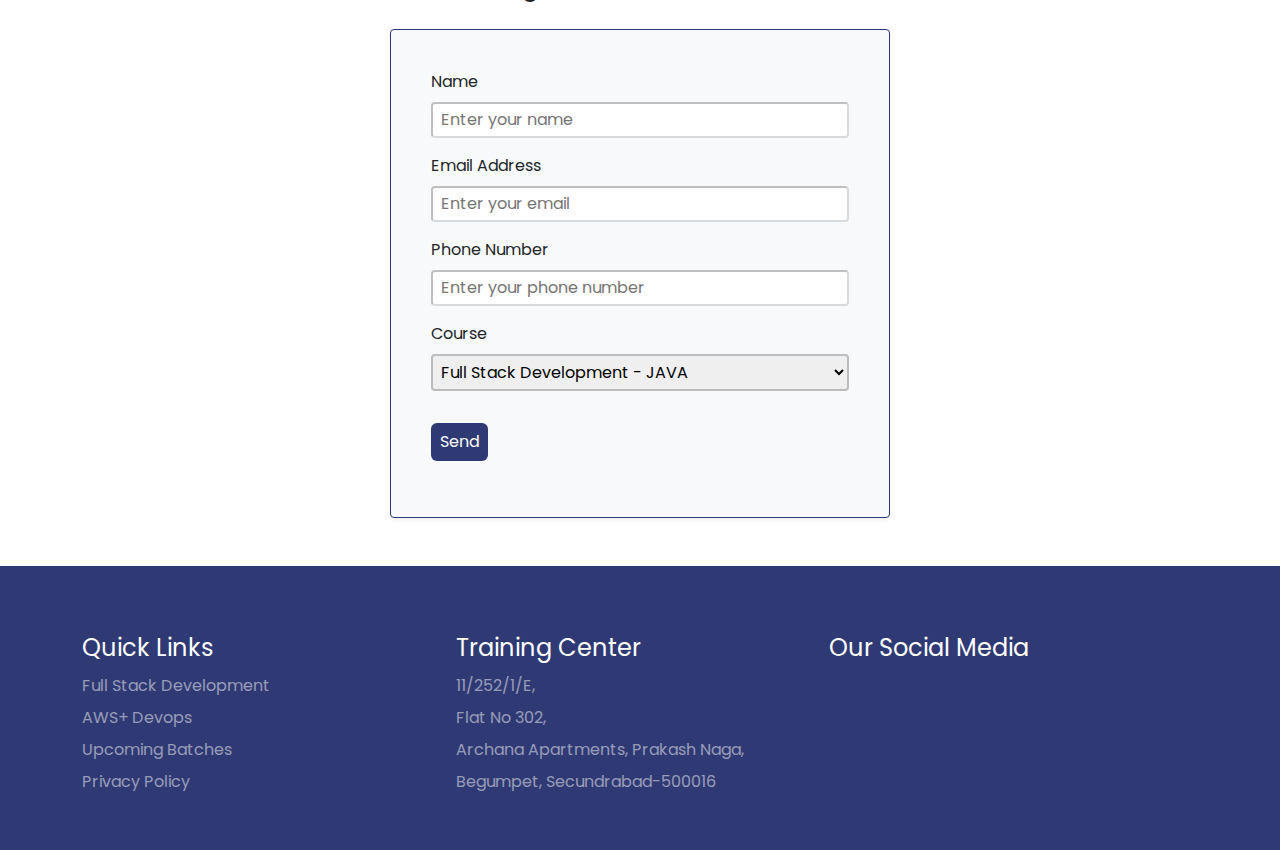
==== commit c367ccea: "twenty sixth commit" ====
--- a/index.html
+++ b/index.html
@@ -186,22 +186,24 @@
       </div>
 
 
-      <div class="container-fluid bg-wisdom p-3">
+      <div class="container-fluid bg-wisdom bg-wisdom p-3">
         <div class="container mb-3 mt-5">
         <div class="row">
           <div class="col mb-4">
             <div class="col text-white fs-text-3 fs-4 mb-2">Quick Links</div>
-            <div class="col fs-6 mt-2"><a class="link-offset-2 link-underline link-underline-opacity-0 text-white-50" href="fullstack.html">Full Stack Development</a></div>
-            <div class="col fs-6 mt-2"><a class="link-offset-2 link-underline link-underline-opacity-0 text-white-50" href="awsDevops.html">AWS+ Devops</a></div>
-            <div class="col fs-6 mt-2"><a class="link-offset-2 link-underline link-underline-opacity-0 text-white-50" href="upcomingBatches.html">Upcoming Batches</a></div>
-            <div class="col fs-6 mt-2"><a class="link-offset-2 link-underline link-underline-opacity-0 text-white-50" href="privacy-policy.html">Privacy Policy</a></div>
-          </div>
-          <div class="col mb-4">
-            <div class="col fs-text-3 fs-4 text-white">Training Center</div>
-            <div class="col fs-6 mt-2 text-white-50">Building No</div>
-            <div class="col fs-6 mt-2 text-white-50">Line</div>
-            <div class="col fs-6 mt-2 text-white-50">City, PINCODE</div>
-            <div class="col fs-6 mt-2 text-white-50">Contact</div>
+            <div class="col fs-text-4 fs-6 mt-2"><a class="link-offset-2 link-underline link-underline-opacity-0 text-white-50" href="fullstack.html">Full Stack Development</a></div>
+            <div class="col fs-text-4 fs-6 mt-2"><a class="link-offset-2 link-underline link-underline-opacity-0 text-white-50" href="awsDevops.html">AWS+ Devops</a></div>
+            <div class="col fs-text-4 fs-6 mt-2"><a class="link-offset-2 link-underline link-underline-opacity-0 text-white-50" href="upcomingBatches.html">Upcoming Batches</a></div>
+            <div class="col fs-text-4 fs-6 mt-2"><a class="link-offset-2 link-underline link-underline-opacity-0 text-white-50" href="privacy-policy.html">Privacy Policy</a></div>
+          </div>
+          <div class="col fs-text-3 mb-4">
+            <div class="col fs-4 fs-text-3 text-white">Training Center</div>
+            <div class="col fs-text-4 fs-6 mt-2 text-white-50">11/252/1/E,</div>
+            <div class="col fs-text-4 fs-6 mt-2 text-white-50">Flat No 302,</div>
+            <div class="col fs-text-4 fs-6 mt-2 text-white-50">Archana Apartments, Prakash Naga,</div>
+            <div class="col fs-text-4 fs-6 mt-2 text-white-50"></div>
+            <div class="col fs-text-4 fs-6 mt-2 text-white-50">Begumpet, Secundrabad-500016</div>
+
           </div>
           <div class="col mb-4">
             <div class="col fs-text-3 fs-4 text-white">Our Social Media</div>
--- a/style.css
+++ b/style.css
@@ -385,7 +385,7 @@
         font-size: 25px !important;
       }
       .fs-text-4{
-        font-size: 16px !important;
+        font-size: 15px !important;
       }
   }
 
@@ -432,7 +432,7 @@
         font-size: 0.8rem;
     }
     .fs-text-4{
-        font-size: 15px !important;
+        font-size: 14px !important;
       }
 
   }
@@ -464,6 +464,12 @@
   }
 
   .bg-wisdom{
+    opacity: 1;
+    background-color: #2F3974;
+  }
+
+  .bg-wisdom::after{
+    opacity: 1;
     background-color: #2F3974;
   }
   .bg-wisdom:hover{
@@ -483,11 +489,17 @@
 
   .blue{
     color: #1778B0;
-}
+  }
 
   .bg-blue{
+      opacity: 1;
       background-color: #1778B0;
   }
+
+  .bg-blue::after{
+    opacity: 1;
+    background-color: #1778B0;
+}
 
 .bg-blue:hover{
     background-color: #1778B0;
@@ -678,6 +690,8 @@
 
   .active-form{
     display: inherit;
+    background-color: rgba(0,0,0,0.6);
+    padding: 1.2rem;
   }
 
   .cur-pot{
@@ -686,4 +700,23 @@
 
   .targetElement{
     display: none;
+    background-color: rgba(0,0,0,0.6);
+    padding: 1.2rem;
+  }
+
+  @media (max-width:500px) {
+    .active-form{
+      width: 100%;
+      height: 100vh;
+      display: inherit;
+      background-color: rgba(0,0,0,0.6);
+      padding: 1.2rem;
+    }
+    .targetElement{
+      width: 100%;
+      height: 100vh;
+      display: none;
+      background-color: rgba(0,0,0,0.6);
+      padding: 1.2rem;
+    }
   }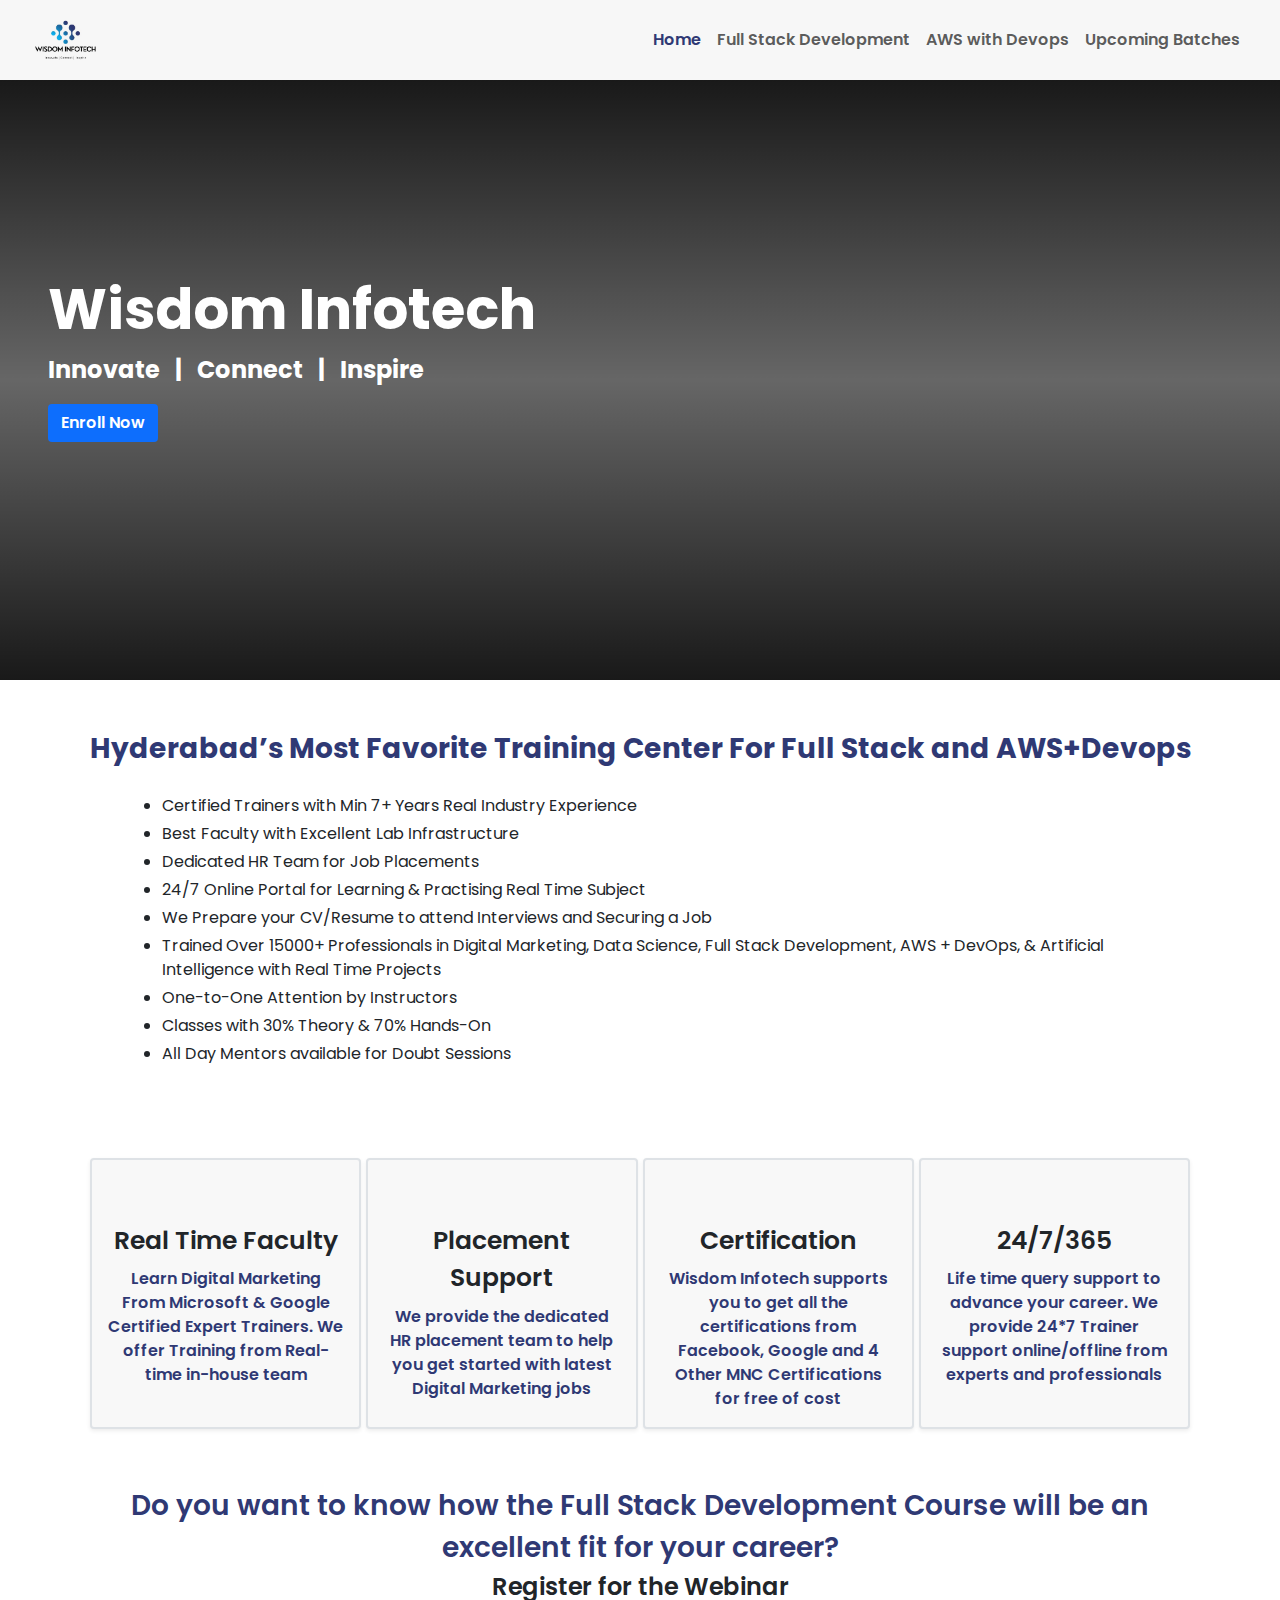
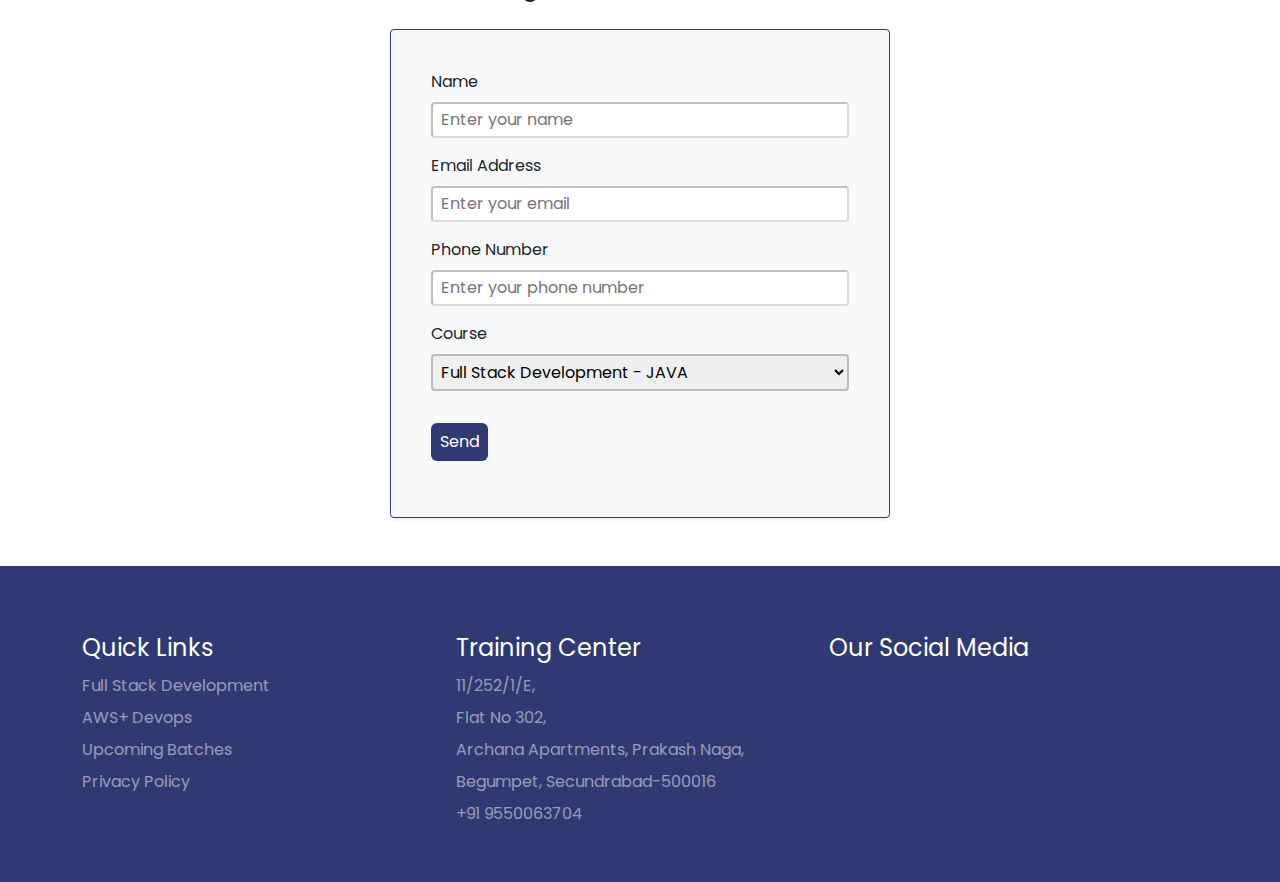
==== commit 9650b096: "twenty ninth commit" ====
--- a/index.html
+++ b/index.html
@@ -18,7 +18,7 @@
     
     <script src="https://kit.fontawesome.com/fc2f6bf1f9.js" crossorigin="anonymous"></script>
 </head>
-<body onload="load()">
+<body>
     <nav class="z-index z-1 navbar navbar-expand-lg sticky-top">
         <div class="container-fluid">
           <a class="navbar-brand fw-medium" href="#"><img class="wisdom-logo" src="./Images/wisdom-logo.jpg" alt="WisdomInfotech"></a>
@@ -44,7 +44,7 @@
         </div>
       </nav>
 
-      <div class="position-relative page-hero">
+      <div class="page-hero">
         <div class="hero-matter d-flex ps-5 justify-content-start align-items-center align-content-center">
             <div class="hero-title text-white fw-bold ">
               <span class="wisdom-title">Wisdom Infotech</span><br>
@@ -54,9 +54,9 @@
         </div>
       </div>
 
-      <div id="targetElement" class="container-xxl targetElement z-index z-2 fixed-top top-50 start-50 translate-middle">
-        <div>
-        <div class="d-flex justify-content-center">
+      <div class="container-xxl position-relative">
+        <div  id="targetElement" class="targetElement z-index z-2 middle">
+        <div class="d-flex justify-content-center align-items-center align-content-center">
           <div class="form-container rounded-1 shadow-sm bg-body-tertiary border-wisdom border-1">
           <div class="text-dark p-1 text-dark text-end"><i onclick="closeForm()" id="formPopup" class="cur-pot exit-icon p-2 bg-wisdom-50 rounded-5 text-white fa-solid fa-xmark"></i></div>
           <form name="submit-to-google-sheet">
@@ -149,35 +149,35 @@
 
         <div class="d-flex mb-5 justify-content-center">
           <div class="form-container rounded-1 shadow-sm bg-body-tertiary border-wisdom border-1">
-          <form name="submit-to-google-sheet">
+          <form name="submit-to-google-sheet-form">
             <div class="mb-3">
               <label for="name" class="form-label">Name</label><br>
-              <input type="text" name="name" placeholder="Enter your name" class="rounded-1 border-2 border-opacity-25 border-dark ps-2 p-1 form-inpt w-100" id="name-inpt">
-              <span class="form-text text-danger" id="name-form-text"></span>
+              <input type="text" name="name" placeholder="Enter your name" class="rounded-1 border-2 border-opacity-25 border-dark ps-2 p-1 form-inpt w-100" id="name-inpt-form">
+              <span class="form-text text-danger" id="name-form-text-form"></span>
             </div>
             <div class="mb-3">
               <label for="email" class="form-label">Email Address</label><br>
-              <input type="email" name="email" placeholder="Enter your email" class="rounded-1 border-2 border-opacity-25 border-dark ps-2 p-1 form-inpt w-100" id="email-inpt">
-              <span class="form-text text-danger" id="form-email-text"></span>
+              <input type="email" name="email" placeholder="Enter your email" class="rounded-1 border-2 border-opacity-25 border-dark ps-2 p-1 form-inpt w-100" id="email-inpt-form">
+              <span class="form-text text-danger" id="form-email-text-form"></span>
             </div>
             <div class="mb-3">
               <label for="phone" class="form-label">Phone Number</label><br>
-              <input type="tel" name="phone" placeholder="Enter your phone number" class="rounded-1 border-2 border-opacity-25 border-dark ps-2 p-1 form-inpt w-100" id="phone-inpt">
-              <span class="form-text text-danger" id="phone-form-text"></span>
+              <input type="tel" name="phone" placeholder="Enter your phone number" class="rounded-1 border-2 border-opacity-25 border-dark ps-2 p-1 form-inpt w-100" id="phone-inpt-form">
+              <span class="form-text text-danger" id="phone-form-text-form"></span>
             </div>
             <div class="mb-3">
               <label for="course" class="form-label">Course</label><br>
-              <select required name="course" id="form-inpt" class="form-inpt rounded-1 border-2 p-1 w-100 border-opacity-25 border-dark">
+              <select required name="course" id="form-inpt-form" class="form-inpt rounded-1 border-2 p-1 w-100 border-opacity-25 border-dark">
                 <optgroup>
                   <option value="full-stack-java">Full Stack Development - JAVA</option>
                   <option value="full-stack-python">Full Stack Development - PYTHON</option>
                   <option value="aws-with-devops">AWS with Devops</option>
                 </optgroup>
               </select>
-            <span class="msg fs-6 text-primary" id="select-text"></span>
-            </div>
-            <div class="mb-3">
-              <button type="submit" name="myButton" class="btn bg-wisdom mt-3 text-center text-white ps-2 pe-2 fs-6">Send <i class="fa-brands fs-6 fa-telegram"></i></button>
+            <span class="msg fs-6 text-primary" id="select-text-form"></span>
+            </div>
+            <div class="mb-3">
+              <button type="submit" name="myButton-btn" class="btn bg-wisdom mt-3 text-center text-white ps-2 pe-2 fs-6">Send <i class="fa-brands fs-6 fa-telegram"></i></button>
             </div>
             <span class="msg fs-6 text-primary" id="msg"></span>
           </form>
@@ -201,9 +201,8 @@
             <div class="col fs-text-4 fs-6 mt-2 text-white-50">11/252/1/E,</div>
             <div class="col fs-text-4 fs-6 mt-2 text-white-50">Flat No 302,</div>
             <div class="col fs-text-4 fs-6 mt-2 text-white-50">Archana Apartments, Prakash Naga,</div>
-            <div class="col fs-text-4 fs-6 mt-2 text-white-50"></div>
             <div class="col fs-text-4 fs-6 mt-2 text-white-50">Begumpet, Secundrabad-500016</div>
-
+            <div class="col fs-text-4 fs-6 mt-2 text-white-50">+91 9550063704</div>
           </div>
           <div class="col mb-4">
             <div class="col fs-text-3 fs-4 text-white">Our Social Media</div>
@@ -226,5 +225,6 @@
 
       <script src="https://cdn.jsdelivr.net/npm/bootstrap@5.3.2/dist/js/bootstrap.bundle.min.js"></script>
       <script src="./script.js"></script>
+      <script src="scripts.js"></script>
 </body>
 </html>--- a/style.css
+++ b/style.css
@@ -689,6 +689,8 @@
   }
 
   .active-form{
+    width: 100%;
+    height: 100vh;
     display: inherit;
     background-color: rgba(0,0,0,0.6);
     padding: 1.2rem;
@@ -699,6 +701,8 @@
   }
 
   .targetElement{
+    width: 100%;
+    height: 100vh;
     display: none;
     background-color: rgba(0,0,0,0.6);
     padding: 1.2rem;
@@ -709,6 +713,7 @@
       width: 100%;
       height: 100vh;
       display: inherit;
+      margin: auto;
       background-color: rgba(0,0,0,0.6);
       padding: 1.2rem;
     }
@@ -716,7 +721,28 @@
       width: 100%;
       height: 100vh;
       display: none;
+      margin: auto;
       background-color: rgba(0,0,0,0.6);
       padding: 1.2rem;
     }
+    .middle{
+      position: fixed;
+      top: 50%;
+      left: 50%;
+      transform: translate(-50%, -50%);
+      margin: auto;
+    }
+  }
+
+  .middle{
+    position: fixed;
+    top: 50%;
+    left: 50%;
+    transform: translate(-50%, -50%);
+    margin: auto;
+  }
+
+  .margin-auto{
+    margin: auto;
+
   }